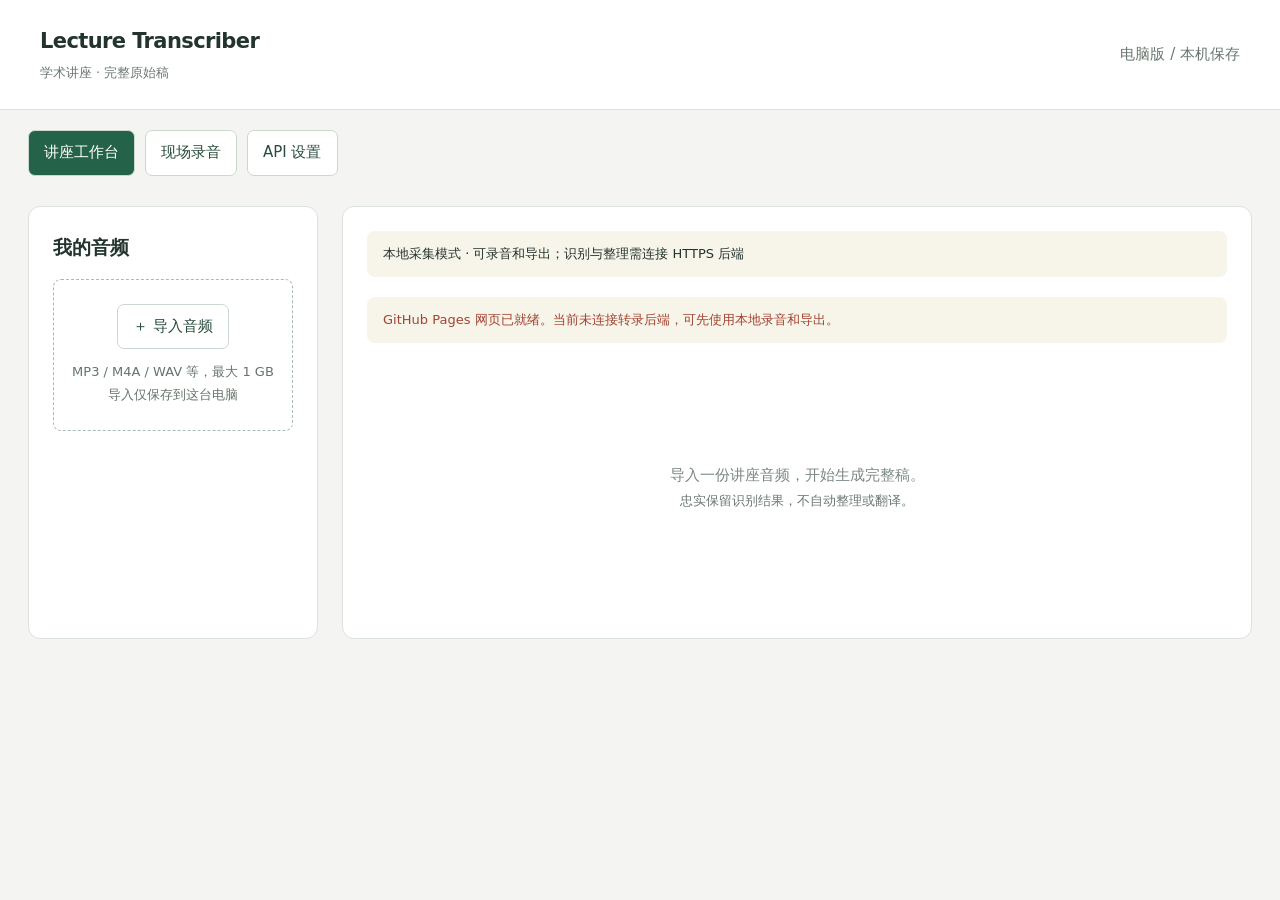
==== site/index.html @ 09725dba "Deploy Lecture Transcriber with local recording and optional private backend" ====
<!doctype html>
<html lang="zh-CN" data-host="pages">
<head>
  <meta charset="utf-8">
  <meta name="viewport" content="width=device-width,initial-scale=1">
  <title>Lecture Transcriber</title>
  <link rel="stylesheet" href="./static/style.css">
  <script defer src="./static/connection.js"></script>
  <script defer src="./static/app.js"></script>
  <script defer src="./static/workspace.js"></script>
  <script type="module" src="./static/recorder.js"></script>
  <link rel="manifest" href="./static/manifest.webmanifest">
  <meta name="theme-color" content="#246249">
  <meta name="apple-mobile-web-app-capable" content="yes">
  <link rel="apple-touch-icon" href="./static/icon-180.png">
</head>
<body>
<header><div><h1>Lecture Transcriber</h1><small>学术讲座 · 完整原始稿</small></div><span class="muted">电脑版 / 本机保存</span></header>
<nav class="topnav"><button data-page="workspace">讲座工作台</button><button data-page="record">现场录音</button><button data-page="settings">API 设置</button></nav>
<main>
  <aside class="panel">
    <h2>我的音频</h2>
    <div class="drop">
      <label class="file">＋ 导入音频<input id="file" type="file" accept=".aac,.amr,.avi,.flac,.flv,.m4a,.mkv,.mov,.mp3,.mp4,.mpeg,.ogg,.opus,.wav,.webm,.wma,.wmv"></label>
      <p class="info">MP3 / M4A / WAV 等，最大 1 GB<br>导入仅保存到这台电脑</p>
      <div id="importProgress" class="import-progress" hidden>
        <div class="progress-heading"><span id="importLabel">保存到本机</span><strong id="importPercent">0%</strong></div>
        <div id="importBar" class="bar" role="progressbar" aria-label="保存到本机" aria-valuemin="0" aria-valuemax="100" aria-valuenow="0"><span></span></div>
        <div id="importMeta" class="progress-meta"></div>
      </div>
    </div>
    <div id="list"></div>
  </aside>
  <section class="panel">
    <div id="config" class="notice">正在检查配置…</div>
    <div id="connection" class="notice error" role="status" hidden>暂时无法获取任务状态，请检查本机程序是否运行。下面保留最后一次获取的进度。</div>
    <div id="empty" class="empty">导入一份讲座音频，开始生成完整稿。<br><small>忠实保留识别结果，不自动整理或翻译。</small></div>
    <div id="detail" hidden>
      <h2 id="name"></h2>
      <details class="section-box"><summary>讲座信息</summary><div class="field-grid"><label>讲座名称<input id="projectTitle"></label><label>录音日期<input id="projectDate" type="date"></label><label class="wide">讲座主题<input id="projectTopic" placeholder="填写主题后，转录前自动生成术语，无需确认"></label></div><label><input id="diarization" type="checkbox"> 启用正式说话人分离（单声道，官方建议不超过两小时）</label><button id="saveProject">保存讲座信息</button><button id="again">保留版本并重新识别</button></details>
      <div id="state" class="info" aria-live="polite"></div>
      <div id="error" class="error" role="status"></div>
      <div class="progress-grid">
        <section class="progress-card">
          <div class="progress-heading"><h3>01 <span>上传音频</span></h3><strong id="cloudPercent">待上传</strong></div>
          <div id="cloudBar" class="bar" role="progressbar" aria-label="上传音频" aria-valuemin="0" aria-valuemax="100" aria-valuenow="0"><span></span></div>
          <div id="cloudLabel" class="progress-label">音频已在本机，尚未发送</div>
          <div id="cloudMeta" class="progress-meta"></div>
        </section>
        <section class="progress-card">
          <div class="progress-heading"><h3>02 <span>识别完整稿</span></h3><strong id="recognitionValue">待开始</strong></div>
          <div id="recognitionBar" class="bar" role="progressbar" aria-label="识别完整稿" aria-valuemin="0" aria-valuemax="100" aria-valuenow="0"><span></span></div>
          <div id="recognitionLabel" class="progress-label">上传完成后开始识别</div>
          <div id="recognitionMeta" class="progress-meta"></div>
        </section>
      </div>
      <div class="toolbar"><button id="start" class="primary">临时上传并转录</button></div>
      <p class="info">仅在点击转录后发送这份音频。使用百炼临时上传，无需配置自有 OSS；临时文件约 48 小时自动清理，应用无法提前删除。此通道仅供开发测试。识别可能产生费用，本机原音频始终保留。</p>
      <div class="toolbar">
        <select id="version" hidden aria-label="旧版稿件"><option value="original">原始识别稿</option><option value="edited">编辑稿</option></select>
        <select id="revision" aria-label="稿件历史版本"></select><button id="editVersion">编辑此版本</button>
        <button id="save">保存编辑稿</button><button id="txt">导出 TXT</button><button id="md">导出 Markdown</button><button id="json">导出稿件 JSON</button>
      </div>
      <div class="toolbar"><label><input id="includeTime" type="checkbox"> 导出时间戳</label><label><input id="includeSpeaker" type="checkbox"> 导出说话人</label><label><input id="paragraphMode" type="checkbox" checked> 段落视图</label><button id="lightTidy">轻度整理</button><button id="deepTidy">深度整理</button><button id="showDiff">与来源版本比较</button></div>
      <div id="aiActions" class="info" role="status"></div>
      <div id="paragraphs"></div>
      <textarea id="text" readonly aria-label="完整稿内容" placeholder="识别完成后，完整文字将在这里显示。"></textarea>
      <pre id="diff" hidden></pre>
      <details class="section-box"><summary>专业词汇表</summary><p class="info">词汇仅作识别辅助，不强制替换原话。权重 1–5；更改应用于新任务和下次实时连接。</p><div id="vocabStatus" class="info"></div><div id="vocabEntries"></div><button id="addVocab">添加词条</button><button id="saveVocab">保存词汇表</button><button id="generateVocab">根据主题重新生成</button><label>领域背景<textarea id="vocabBackground" class="short"></textarea></label><label>上下文（最多400字）<textarea id="vocabContext" maxlength="400" class="short"></textarea></label></details>
      <details class="section-box"><summary>说话人</summary><div id="speakerEntries"></div><button id="saveSpeakers">保存说话人名称</button><p class="info">实时阶段不区分说话人；完整音频识别后正式编号。不同任务的编号不自动认定为同一人。</p></details>
      <div class="toolbar"><button id="backupProject">导出完整项目备份</button><button id="downloadAudio">导出原音频</button></div>
      <p class="info">原始识别稿始终保留。编辑稿需点击保存；每次保存均保留本地历史快照。不自动润色或翻译，请结合原音频核对。默认仅识别第一音轨，不启用说话人分离。</p>
    </div>
  </section>
</main>
<section id="recordPage" class="page-panel" hidden>
  <h2>现场录音</h2><p class="info">iPhone 请在 Safari 中“添加到主屏幕”。只支持前台录音；后台、锁屏和系统中断可能停止录音，真实 iPhone 尚待验收。</p>
  <div class="field-grid"><label>讲座名称<input id="recordTitle" placeholder="现场录音"></label><label>讲座主题<input id="recordTopic" placeholder="用于自动生成专业词汇"></label></div>
  <label><input id="enableLive" type="checkbox"> 开启实时识别（会通过后端发送实时音频，可能产生费用）</label>
  <div class="record-clock"><strong id="recordDuration">0:00</strong><span id="recordState">尚未开始</span></div>
  <div class="health-grid"><div id="recordNetwork">检查网络…</div><div id="recordSave">暂无音频片段</div><div id="recordLive">实时识别未开启</div><div id="recordWake">录音时会尝试请求屏幕常亮</div></div>
  <div id="recordNotice" class="notice" role="status">每个片段在本地数据库确认保存后，才显示已保存。</div>
  <div class="toolbar"><button id="startRecord" class="primary">开始录音</button><button id="pauseRecord" disabled>暂停</button><button id="stopRecord" disabled>结束录音</button><button id="emergencyAudio">导出未保存的内存片段</button><select id="liveMode" aria-label="实时稿显示模式"><option value="subtitle">字幕模式</option><option value="document">文档模式</option></select></div>
  <div id="liveSubtitle" class="subtitle" aria-live="polite">等待识别文字…</div><pre id="liveDocument" class="live-document" hidden></pre>
  <div id="recordTransfer" class="info" role="status"></div><h3>本机录音与恢复</h3><p class="info">浏览器存储可能被系统清理，请及时导出音频；异常退出恢复不保证末尾片段可播放。这里不会自动删除片段。</p><div id="localRecordings"></div>
  <label class="file">恢复录音备份（选择音频及录音信息 JSON）<input id="restoreRecording" type="file" multiple accept="audio/*,.json,.webm,.m4a,.wav"></label>
</section>
<section id="settingsPage" class="page-panel" hidden>
  <section id="backendConnection" hidden><h2>连接私人转录后端</h2><p class="info">GitHub Pages 只托管网页。本地录音、保存和导出无需后端；实时识别、完整转录和整理需要另外运行的 HTTPS 后端。此处不填写百炼 API Key。</p><label>HTTPS 后端地址<input id="backendAddress" type="url" placeholder="https://backend.example.com"></label><button id="saveBackend">保存后端地址</button><button id="disconnectBackend">断开后端</button><div id="backendStatus" class="info"></div><hr></section>
  <h2>API 设置</h2><p class="info">密钥保存在后端，不返回给浏览器。留空密钥表示保留现有配置。</p>
  <div class="field-grid"><label>百炼 Workspace ID<input id="settingWorkspace"></label><label>地域<select id="settingRegion"><option value="cn-beijing">北京</option><option value="ap-southeast-1">新加坡</option></select></label><label>百炼 API Key<input id="settingKey" type="password" autocomplete="new-password"></label><label>整理 / 词汇模型<input id="settingModel" placeholder="填写你开通的 LLM 模型 ID"></label><label>可选 LLM Base URL<input id="settingBase" placeholder="默认使用百炼兼容接口"></label><label>可选 LLM API Key<input id="settingLlmKey" type="password" autocomplete="new-password"></label></div><button id="saveSettings">保存设置</button>
  <hr><h3>手动迁移与恢复</h3><p class="info">在设备间手动传输备份，不自动云同步。录音页面可直接导出本机音频；工作台可导出完整项目 ZIP。</p><label class="file">恢复项目备份<input type="file" id="restoreProject" accept=".zip"></label><div id="restoreStatus" class="info"></div>
  <hr><h3>设备能力与真机验收</h3><button id="deviceCheck">检查并导出设备能力报告</button><pre id="deviceReport"></pre><p class="info">能力检测不等于长时间录音验收。iPhone 需实际检查麦克风、暂停继续、断网、锁屏中断、存储失败和片段恢复。</p>
</section>
<dialog id="loginDialog"><h2>私人访问</h2><label>访问口令<input id="accessToken" type="password" autocomplete="current-password"></label><button id="loginButton">登录</button><div id="loginError" class="error"></div></dialog>
<div id="message" role="status" hidden></div>
</body>
</html>
---- site/static/style.css ----
*{box-sizing:border-box}
[hidden]{display:none!important}
body{margin:0;background:#f4f5f3;color:#23332e;font:15px/1.7 system-ui,'Microsoft YaHei',sans-serif}
header{padding:24px 40px;background:white;border-bottom:1px solid #dce2dd;display:flex;justify-content:space-between;align-items:center}
h1{font-size:21px;margin:0;letter-spacing:-.6px}small,.muted{color:#6b7770}
main{max-width:1400px;margin:30px auto;padding:0 28px;display:grid;grid-template-columns:290px minmax(0,1fr);gap:24px}
.panel{background:white;border:1px solid #dce2dd;border-radius:12px;padding:24px;min-width:0}
h2{margin:0 0 16px;font-size:19px;overflow-wrap:anywhere}
button,.file{border:1px solid #ccd7ce;border-radius:7px;background:white;color:#294c3c;padding:9px 15px;cursor:pointer;font:inherit;display:inline-block}
button:hover,.file:hover{background:#edf3ed}button.primary{background:#246249;color:white;border-color:#246249}
button:disabled{opacity:.55;cursor:default}input[type=file]{display:none}
.file:has(input:disabled){opacity:.5;cursor:default}
.drop{border:1px dashed #a8bbb0;padding:24px 14px;text-align:center;border-radius:8px;margin-bottom:20px}
.drop p{margin:12px 0 0}.item{display:block;text-align:left;width:100%;margin:8px 0;overflow-wrap:anywhere}
.selected{border-color:#246249;background:#edf3ed}.status{font-size:12px;color:#65786d}
.toolbar{display:flex;gap:8px;flex-wrap:wrap;margin:18px 0}
textarea{width:100%;min-height:400px;border:1px solid #dce2dd;border-radius:8px;padding:24px;font:16px/2 system-ui;resize:vertical;color:#243b2f}
#message{position:fixed;bottom:22px;left:50%;transform:translateX(-50%);background:#253e31;color:white;padding:12px 24px;border-radius:9px;max-width:85%;z-index:10}
.notice{padding:12px 16px;background:#f7f4e9;border-radius:8px;margin-bottom:20px;font-size:13px}
.error{color:#a24431;overflow-wrap:anywhere}.empty{padding:100px 20px;text-align:center;color:#7b8880}
.info{font-size:13px;color:#66746b}select{padding:9px;border:1px solid #ccd7ce;border-radius:7px;font:inherit}
.progress-grid{display:grid;grid-template-columns:1fr 1fr;gap:16px;margin-top:20px}
.progress-card{border:1px solid #dce2dd;background:#fcfdfb;border-radius:10px;padding:18px;min-width:0}
.progress-heading{display:flex;align-items:center;justify-content:space-between;gap:8px;margin-bottom:14px;font-size:13px}
.progress-heading h3{margin:0;color:#85978c;font-size:12px;font-weight:500;white-space:nowrap}
.progress-heading h3 span{margin-left:8px;color:#263f30;font-size:14px;font-weight:600}
.progress-heading strong{color:#246249;font-size:13px;white-space:nowrap;font-variant-numeric:tabular-nums}
.bar{height:8px;border-radius:8px;background:#e7ede7;overflow:hidden;position:relative}
.bar span{display:block;height:100%;width:0;background:#2c7957;border-radius:inherit;transition:width .3s ease}
.bar.indeterminate span{width:35%;animation:flow 1.8s ease-in-out infinite}
.bar.failed span{background:#ae5a43}.bar.paused span{background:#a3b0a5}
.progress-label{font-size:13px;margin-top:12px;color:#3b5445;min-height:23px}
.progress-meta{font-size:12px;color:#748177;min-height:20px;margin-top:4px;font-variant-numeric:tabular-nums}
.import-progress{text-align:left;margin-top:20px}.import-progress .progress-heading{margin-bottom:8px}
@keyframes flow{0%{transform:translateX(-110%)}100%{transform:translateX(390%)}}
@media(prefers-reduced-motion:reduce){.bar.indeterminate span{animation:none;transform:translateX(90%)}.bar span{transition:none}}
@media(max-width:900px){main{grid-template-columns:240px minmax(0,1fr);padding:0 18px;gap:16px}.panel{padding:18px}.progress-grid{grid-template-columns:1fr}}
@media(max-width:650px){main{grid-template-columns:1fr}header{padding:18px}header>.muted{display:none}textarea{min-height:300px}}
.topnav{display:flex;gap:10px;max-width:1400px;margin:20px auto 0;padding:0 28px}.topnav button[aria-current=page]{background:#246249;color:white}
.page-panel{max-width:1100px;margin:28px auto;padding:28px;background:white;border:1px solid #dce2dd;border-radius:12px}
.field-grid{display:grid;grid-template-columns:1fr 1fr;gap:14px;margin:16px 0}.field-grid .wide{grid-column:1/-1}label{font-size:13px;color:#4a6152}label>input:not([type=checkbox]):not([type=file]),label>select{display:block;width:100%;margin:5px 0;padding:9px;border:1px solid #ccd7ce;border-radius:6px;font:inherit}
.section-box{margin:16px 0;border:1px solid #dce2dd;border-radius:8px;padding:14px}.section-box summary{cursor:pointer;font-weight:600}.short{min-height:70px;font-size:14px;padding:10px}
.vocab-row{display:grid;grid-template-columns:1fr 1fr 65px 70px;gap:6px;margin:8px 0}.vocab-row input{min-width:0;padding:8px;border:1px solid #ccd7ce;border-radius:6px}.paragraph{margin:12px 0;padding:12px;border:1px solid #e1e8e1;border-radius:7px}.paragraph .meta{font-size:12px;color:#748177}.paragraph textarea{min-height:100px;padding:10px;border:0}.paragraph p{white-space:pre-wrap;margin:6px 0}
pre{white-space:pre-wrap;overflow-wrap:anywhere;background:#f4f6f3;padding:16px;font:14px/1.8 system-ui}.record-clock{display:flex;gap:20px;align-items:center;margin:24px 0}.record-clock strong{font-size:40px;font-variant-numeric:tabular-nums}.health-grid{display:grid;grid-template-columns:1fr 1fr;gap:12px;margin-bottom:20px;font-size:13px;color:#4a6152}.subtitle{padding:30px;background:#183b2a;color:white;border-radius:10px;font-size:26px;min-height:130px}.local-recording{border-top:1px solid #dce2dd;padding:18px 0}.local-recording button{margin:4px}.live-document{min-height:200px}dialog{border:1px solid #b8c8bb;border-radius:12px;max-width:90vw}dialog::backdrop{background:#183b2a88}
@media(max-width:650px){.field-grid,.health-grid{grid-template-columns:1fr}.page-panel{margin:16px;padding:18px}.vocab-row{grid-template-columns:1fr 1fr 55px}.vocab-row button{grid-column:1/-1}.topnav{padding:0 18px}.record-clock strong{font-size:32px}}
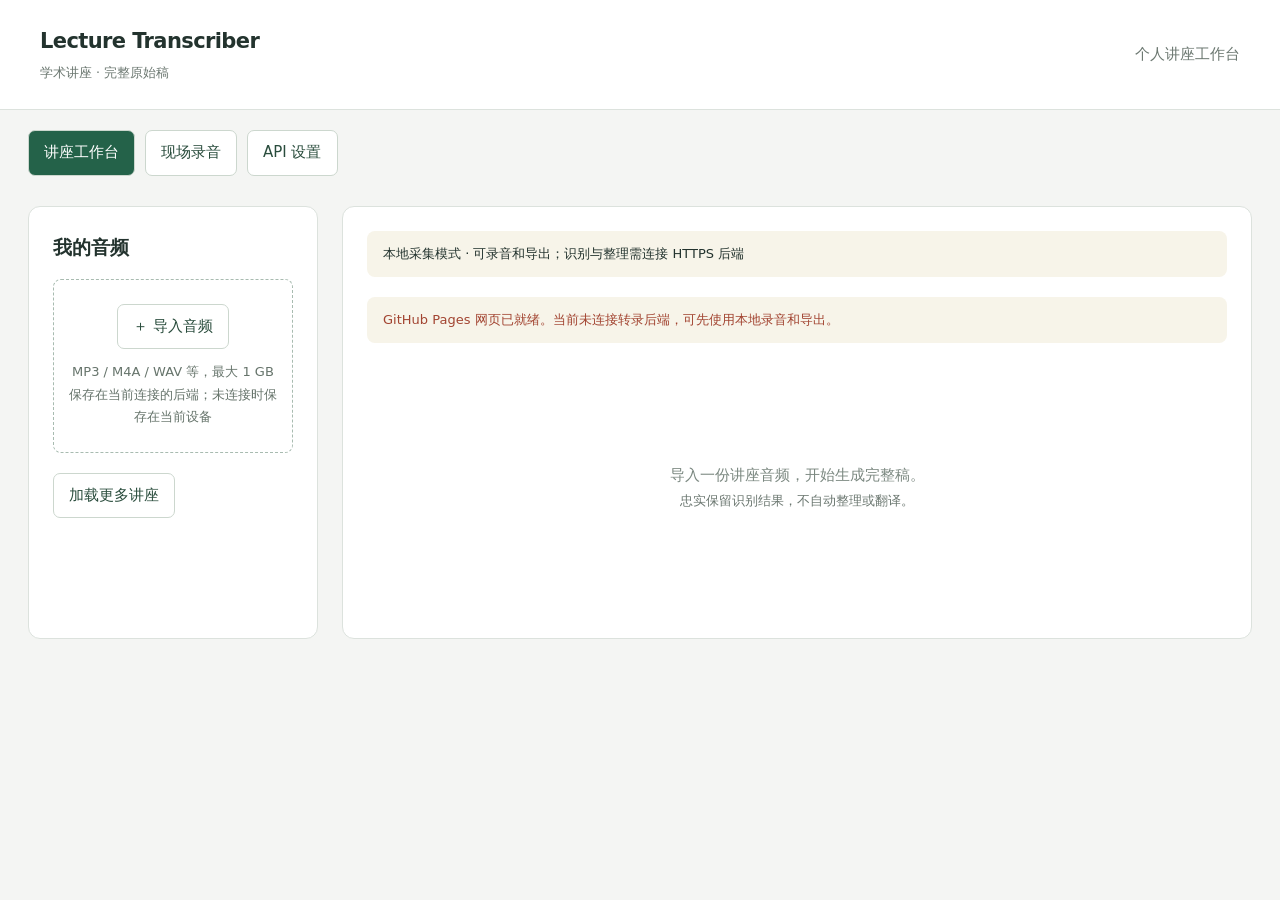
==== commit 8bca3df3: "Improve recording reliability, transcript integrity, resumable uploads and offline recovery" ====
--- a/site/index.html
+++ b/site/index.html
@@ -1,98 +1,97 @@
-<!doctype html>
-<html lang="zh-CN" data-host="pages">
-<head>
-  <meta charset="utf-8">
-  <meta name="viewport" content="width=device-width,initial-scale=1">
-  <title>Lecture Transcriber</title>
-  <link rel="stylesheet" href="./static/style.css">
-  <script defer src="./static/connection.js"></script>
-  <script defer src="./static/app.js"></script>
-  <script defer src="./static/workspace.js"></script>
-  <script type="module" src="./static/recorder.js"></script>
-  <link rel="manifest" href="./static/manifest.webmanifest">
-  <meta name="theme-color" content="#246249">
-  <meta name="apple-mobile-web-app-capable" content="yes">
-  <link rel="apple-touch-icon" href="./static/icon-180.png">
-</head>
-<body>
-<header><div><h1>Lecture Transcriber</h1><small>学术讲座 · 完整原始稿</small></div><span class="muted">电脑版 / 本机保存</span></header>
-<nav class="topnav"><button data-page="workspace">讲座工作台</button><button data-page="record">现场录音</button><button data-page="settings">API 设置</button></nav>
-<main>
-  <aside class="panel">
-    <h2>我的音频</h2>
-    <div class="drop">
-      <label class="file">＋ 导入音频<input id="file" type="file" accept=".aac,.amr,.avi,.flac,.flv,.m4a,.mkv,.mov,.mp3,.mp4,.mpeg,.ogg,.opus,.wav,.webm,.wma,.wmv"></label>
-      <p class="info">MP3 / M4A / WAV 等，最大 1 GB<br>导入仅保存到这台电脑</p>
-      <div id="importProgress" class="import-progress" hidden>
-        <div class="progress-heading"><span id="importLabel">保存到本机</span><strong id="importPercent">0%</strong></div>
-        <div id="importBar" class="bar" role="progressbar" aria-label="保存到本机" aria-valuemin="0" aria-valuemax="100" aria-valuenow="0"><span></span></div>
-        <div id="importMeta" class="progress-meta"></div>
-      </div>
-    </div>
-    <div id="list"></div>
-  </aside>
-  <section class="panel">
-    <div id="config" class="notice">正在检查配置…</div>
-    <div id="connection" class="notice error" role="status" hidden>暂时无法获取任务状态，请检查本机程序是否运行。下面保留最后一次获取的进度。</div>
-    <div id="empty" class="empty">导入一份讲座音频，开始生成完整稿。<br><small>忠实保留识别结果，不自动整理或翻译。</small></div>
-    <div id="detail" hidden>
-      <h2 id="name"></h2>
-      <details class="section-box"><summary>讲座信息</summary><div class="field-grid"><label>讲座名称<input id="projectTitle"></label><label>录音日期<input id="projectDate" type="date"></label><label class="wide">讲座主题<input id="projectTopic" placeholder="填写主题后，转录前自动生成术语，无需确认"></label></div><label><input id="diarization" type="checkbox"> 启用正式说话人分离（单声道，官方建议不超过两小时）</label><button id="saveProject">保存讲座信息</button><button id="again">保留版本并重新识别</button></details>
-      <div id="state" class="info" aria-live="polite"></div>
-      <div id="error" class="error" role="status"></div>
-      <div class="progress-grid">
-        <section class="progress-card">
-          <div class="progress-heading"><h3>01 <span>上传音频</span></h3><strong id="cloudPercent">待上传</strong></div>
-          <div id="cloudBar" class="bar" role="progressbar" aria-label="上传音频" aria-valuemin="0" aria-valuemax="100" aria-valuenow="0"><span></span></div>
-          <div id="cloudLabel" class="progress-label">音频已在本机，尚未发送</div>
-          <div id="cloudMeta" class="progress-meta"></div>
-        </section>
-        <section class="progress-card">
-          <div class="progress-heading"><h3>02 <span>识别完整稿</span></h3><strong id="recognitionValue">待开始</strong></div>
-          <div id="recognitionBar" class="bar" role="progressbar" aria-label="识别完整稿" aria-valuemin="0" aria-valuemax="100" aria-valuenow="0"><span></span></div>
-          <div id="recognitionLabel" class="progress-label">上传完成后开始识别</div>
-          <div id="recognitionMeta" class="progress-meta"></div>
-        </section>
-      </div>
-      <div class="toolbar"><button id="start" class="primary">临时上传并转录</button></div>
-      <p class="info">仅在点击转录后发送这份音频。使用百炼临时上传，无需配置自有 OSS；临时文件约 48 小时自动清理，应用无法提前删除。此通道仅供开发测试。识别可能产生费用，本机原音频始终保留。</p>
-      <div class="toolbar">
-        <select id="version" hidden aria-label="旧版稿件"><option value="original">原始识别稿</option><option value="edited">编辑稿</option></select>
-        <select id="revision" aria-label="稿件历史版本"></select><button id="editVersion">编辑此版本</button>
-        <button id="save">保存编辑稿</button><button id="txt">导出 TXT</button><button id="md">导出 Markdown</button><button id="json">导出稿件 JSON</button>
-      </div>
-      <div class="toolbar"><label><input id="includeTime" type="checkbox"> 导出时间戳</label><label><input id="includeSpeaker" type="checkbox"> 导出说话人</label><label><input id="paragraphMode" type="checkbox" checked> 段落视图</label><button id="lightTidy">轻度整理</button><button id="deepTidy">深度整理</button><button id="showDiff">与来源版本比较</button></div>
-      <div id="aiActions" class="info" role="status"></div>
-      <div id="paragraphs"></div>
-      <textarea id="text" readonly aria-label="完整稿内容" placeholder="识别完成后，完整文字将在这里显示。"></textarea>
-      <pre id="diff" hidden></pre>
-      <details class="section-box"><summary>专业词汇表</summary><p class="info">词汇仅作识别辅助，不强制替换原话。权重 1–5；更改应用于新任务和下次实时连接。</p><div id="vocabStatus" class="info"></div><div id="vocabEntries"></div><button id="addVocab">添加词条</button><button id="saveVocab">保存词汇表</button><button id="generateVocab">根据主题重新生成</button><label>领域背景<textarea id="vocabBackground" class="short"></textarea></label><label>上下文（最多400字）<textarea id="vocabContext" maxlength="400" class="short"></textarea></label></details>
-      <details class="section-box"><summary>说话人</summary><div id="speakerEntries"></div><button id="saveSpeakers">保存说话人名称</button><p class="info">实时阶段不区分说话人；完整音频识别后正式编号。不同任务的编号不自动认定为同一人。</p></details>
-      <div class="toolbar"><button id="backupProject">导出完整项目备份</button><button id="downloadAudio">导出原音频</button></div>
-      <p class="info">原始识别稿始终保留。编辑稿需点击保存；每次保存均保留本地历史快照。不自动润色或翻译，请结合原音频核对。默认仅识别第一音轨，不启用说话人分离。</p>
-    </div>
-  </section>
-</main>
-<section id="recordPage" class="page-panel" hidden>
-  <h2>现场录音</h2><p class="info">iPhone 请在 Safari 中“添加到主屏幕”。只支持前台录音；后台、锁屏和系统中断可能停止录音，真实 iPhone 尚待验收。</p>
-  <div class="field-grid"><label>讲座名称<input id="recordTitle" placeholder="现场录音"></label><label>讲座主题<input id="recordTopic" placeholder="用于自动生成专业词汇"></label></div>
-  <label><input id="enableLive" type="checkbox"> 开启实时识别（会通过后端发送实时音频，可能产生费用）</label>
-  <div class="record-clock"><strong id="recordDuration">0:00</strong><span id="recordState">尚未开始</span></div>
-  <div class="health-grid"><div id="recordNetwork">检查网络…</div><div id="recordSave">暂无音频片段</div><div id="recordLive">实时识别未开启</div><div id="recordWake">录音时会尝试请求屏幕常亮</div></div>
-  <div id="recordNotice" class="notice" role="status">每个片段在本地数据库确认保存后，才显示已保存。</div>
-  <div class="toolbar"><button id="startRecord" class="primary">开始录音</button><button id="pauseRecord" disabled>暂停</button><button id="stopRecord" disabled>结束录音</button><button id="emergencyAudio">导出未保存的内存片段</button><select id="liveMode" aria-label="实时稿显示模式"><option value="subtitle">字幕模式</option><option value="document">文档模式</option></select></div>
-  <div id="liveSubtitle" class="subtitle" aria-live="polite">等待识别文字…</div><pre id="liveDocument" class="live-document" hidden></pre>
-  <div id="recordTransfer" class="info" role="status"></div><h3>本机录音与恢复</h3><p class="info">浏览器存储可能被系统清理，请及时导出音频；异常退出恢复不保证末尾片段可播放。这里不会自动删除片段。</p><div id="localRecordings"></div>
-  <label class="file">恢复录音备份（选择音频及录音信息 JSON）<input id="restoreRecording" type="file" multiple accept="audio/*,.json,.webm,.m4a,.wav"></label>
-</section>
-<section id="settingsPage" class="page-panel" hidden>
-  <section id="backendConnection" hidden><h2>连接私人转录后端</h2><p class="info">GitHub Pages 只托管网页。本地录音、保存和导出无需后端；实时识别、完整转录和整理需要另外运行的 HTTPS 后端。此处不填写百炼 API Key。</p><label>HTTPS 后端地址<input id="backendAddress" type="url" placeholder="https://backend.example.com"></label><button id="saveBackend">保存后端地址</button><button id="disconnectBackend">断开后端</button><div id="backendStatus" class="info"></div><hr></section>
-  <h2>API 设置</h2><p class="info">密钥保存在后端，不返回给浏览器。留空密钥表示保留现有配置。</p>
-  <div class="field-grid"><label>百炼 Workspace ID<input id="settingWorkspace"></label><label>地域<select id="settingRegion"><option value="cn-beijing">北京</option><option value="ap-southeast-1">新加坡</option></select></label><label>百炼 API Key<input id="settingKey" type="password" autocomplete="new-password"></label><label>整理 / 词汇模型<input id="settingModel" placeholder="填写你开通的 LLM 模型 ID"></label><label>可选 LLM Base URL<input id="settingBase" placeholder="默认使用百炼兼容接口"></label><label>可选 LLM API Key<input id="settingLlmKey" type="password" autocomplete="new-password"></label></div><button id="saveSettings">保存设置</button>
-  <hr><h3>手动迁移与恢复</h3><p class="info">在设备间手动传输备份，不自动云同步。录音页面可直接导出本机音频；工作台可导出完整项目 ZIP。</p><label class="file">恢复项目备份<input type="file" id="restoreProject" accept=".zip"></label><div id="restoreStatus" class="info"></div>
-  <hr><h3>设备能力与真机验收</h3><button id="deviceCheck">检查并导出设备能力报告</button><pre id="deviceReport"></pre><p class="info">能力检测不等于长时间录音验收。iPhone 需实际检查麦克风、暂停继续、断网、锁屏中断、存储失败和片段恢复。</p>
-</section>
-<dialog id="loginDialog"><h2>私人访问</h2><label>访问口令<input id="accessToken" type="password" autocomplete="current-password"></label><button id="loginButton">登录</button><div id="loginError" class="error"></div></dialog>
-<div id="message" role="status" hidden></div>
-</body>
-</html>
+<!doctype html>
+<html lang="zh-CN" data-host="pages">
+<head>
+  <meta charset="utf-8">
+  <meta name="viewport" content="width=device-width,initial-scale=1">
+  <title>Lecture Transcriber</title>
+  <link rel="stylesheet" href="./static/style.css">
+  <script defer src="./static/connection.js"></script>
+  <script defer src="./static/app.js"></script>
+  <script defer src="./static/workspace.js"></script>
+  <script type="module" src="./static/recorder.js"></script>
+  <link rel="manifest" href="./static/manifest.webmanifest">
+  <meta name="theme-color" content="#246249">
+  <meta name="apple-mobile-web-app-capable" content="yes">
+  <link rel="apple-touch-icon" href="./static/icon-180.png">
+</head>
+<body>
+<header><div><h1>Lecture Transcriber</h1><small>学术讲座 · 完整原始稿</small></div><span class="muted">个人讲座工作台</span></header>
+<nav class="topnav"><button data-page="workspace">讲座工作台</button><button data-page="record">现场录音</button><button data-page="settings">API 设置</button></nav>
+<main>
+  <aside class="panel">
+    <h2>我的音频</h2>
+    <div class="drop">
+      <label class="file">＋ 导入音频<input id="file" type="file" accept=".aac,.amr,.avi,.flac,.flv,.m4a,.mkv,.mov,.mp3,.mp4,.mpeg,.ogg,.opus,.wav,.webm,.wma,.wmv"></label>
+      <p class="info">MP3 / M4A / WAV 等，最大 1 GB<br>保存在当前连接的后端；未连接时保存在当前设备</p>
+      <div id="importProgress" class="import-progress" hidden>
+        <div class="progress-heading"><span id="importLabel">保存到本机</span><strong id="importPercent">0%</strong></div>
+        <div id="importBar" class="bar" role="progressbar" aria-label="保存到本机" aria-valuemin="0" aria-valuemax="100" aria-valuenow="0"><span></span></div>
+        <div id="importMeta" class="progress-meta"></div>
+      </div>
+    </div>
+    <div id="list"></div><button id="moreProjects">加载更多讲座</button>
+  </aside>
+  <section class="panel">
+    <div id="config" class="notice">正在检查配置…</div>
+    <div id="connection" class="notice error" role="status" hidden>暂时无法获取任务状态，请检查本机程序是否运行。下面保留最后一次获取的进度。</div>
+    <div id="empty" class="empty">导入一份讲座音频，开始生成完整稿。<br><small>忠实保留识别结果，不自动整理或翻译。</small></div>
+    <div id="detail" hidden>
+      <h2 id="name"></h2>
+      <details class="section-box"><summary>讲座信息</summary><div class="field-grid"><label>讲座名称<input id="projectTitle"></label><label>录音日期<input id="projectDate" type="date"></label><label class="wide">讲座主题<input id="projectTopic" placeholder="填写主题后，转录前自动生成术语，无需确认"></label></div><label><input id="diarization" type="checkbox"> 启用正式说话人分离（单声道，官方建议不超过两小时）</label><button id="saveProject">保存讲座信息</button><button id="again">保留版本并重新识别</button></details>
+      <div id="state" class="info" aria-live="polite"></div>
+      <div id="error" class="error" role="status"></div>
+      <div class="progress-grid">
+        <section class="progress-card">
+          <div class="progress-heading"><h3>01 <span>上传音频</span></h3><strong id="cloudPercent">待上传</strong></div>
+          <div id="cloudBar" class="bar" role="progressbar" aria-label="上传音频" aria-valuemin="0" aria-valuemax="100" aria-valuenow="0"><span></span></div>
+          <div id="cloudLabel" class="progress-label">音频已在本机，尚未发送</div>
+          <div id="cloudMeta" class="progress-meta"></div>
+        </section>
+        <section class="progress-card">
+          <div class="progress-heading"><h3>02 <span>识别完整稿</span></h3><strong id="recognitionValue">待开始</strong></div>
+          <div id="recognitionBar" class="bar" role="progressbar" aria-label="识别完整稿" aria-valuemin="0" aria-valuemax="100" aria-valuenow="0"><span></span></div>
+          <div id="recognitionLabel" class="progress-label">上传完成后开始识别</div>
+          <div id="recognitionMeta" class="progress-meta"></div>
+        </section>
+      </div>
+      <div class="toolbar"><button id="start" class="primary">临时上传并转录</button></div>
+      <p class="info">仅在点击转录后发送这份音频。使用百炼临时上传，无需配置自有 OSS；临时文件约 48 小时自动清理，应用无法提前删除。此通道仅供开发测试。识别可能产生费用，本机原音频始终保留。</p>
+      <div class="toolbar">
+        <select id="revision" aria-label="稿件历史版本"></select><button id="editVersion">编辑此版本</button>
+        <button id="save">保存编辑稿</button><button id="txt">导出 TXT</button><button id="md">导出 Markdown</button><button id="json">导出稿件 JSON</button>
+      </div>
+      <div class="toolbar"><label><input id="includeTime" type="checkbox"> 导出时间戳</label><label><input id="includeSpeaker" type="checkbox"> 导出说话人</label><label><input id="paragraphMode" type="checkbox" checked> 段落视图</label><button id="lightTidy">轻度整理</button><button id="deepTidy">深度整理</button><button id="showDiff">与来源版本比较</button></div>
+      <div class="toolbar"><button id="restoreDraft" hidden>恢复本地未提交草稿</button><span id="draftStatus" class="info"></span></div><div id="aiActions" class="info" role="status"></div>
+      <div id="paragraphs"></div>
+      <textarea id="text" readonly aria-label="完整稿内容" placeholder="识别完成后，完整文字将在这里显示。"></textarea>
+      <pre id="diff" hidden></pre><pre id="modelRuns" hidden></pre>
+      <details class="section-box"><summary>专业词汇表</summary><p class="info">词汇仅作识别辅助，不强制替换原话。权重 1–5；更改应用于新任务和下次实时连接。</p><div id="vocabStatus" class="info"></div><div id="vocabEntries"></div><button id="addVocab">添加词条</button><button id="saveVocab">保存词汇表</button><button id="generateVocab">根据主题重新生成</button><label>领域背景<textarea id="vocabBackground" class="short"></textarea></label><label>上下文（最多400字）<textarea id="vocabContext" maxlength="400" class="short"></textarea></label></details>
+      <details class="section-box"><summary>说话人</summary><div id="speakerEntries"></div><button id="saveSpeakers">保存说话人名称</button><p class="info">实时阶段不区分说话人；完整音频识别后正式编号。不同任务的编号不自动认定为同一人。</p></details>
+      <div class="toolbar"><button id="backupProject">导出完整项目备份</button><button id="downloadAudio">导出原音频</button><button id="stopWaiting">停止本地等待</button><button id="deleteProject">删除项目</button><button id="showRuns">查看模型调用记录</button></div>
+      <p class="info">原始识别稿始终保留。编辑稿需点击保存；每次保存均保留本地历史快照。不自动润色或翻译，请结合原音频核对。识别前校验音频并将所有音轨、声道混合为无损单声道副本，原音频保留。重叠讲话仍可能难以辨认。默认不启用说话人分离。</p>
+    </div>
+  </section>
+</main>
+<section id="recordPage" class="page-panel" hidden>
+  <h2>现场录音</h2><p class="info">iPhone 请在 Safari 中“添加到主屏幕”。只支持前台录音；后台、锁屏和系统中断可能停止录音，真实 iPhone 尚待验收。</p>
+  <div class="field-grid"><label>讲座名称<input id="recordTitle" placeholder="现场录音"></label><label>讲座主题<input id="recordTopic" placeholder="用于自动生成专业词汇"></label></div>
+  <label><input id="enableLive" type="checkbox"> 开启实时识别（会通过后端发送实时音频，可能产生费用）</label>
+  <div class="record-clock"><strong id="recordDuration">0:00</strong><span id="recordState">尚未开始</span></div>
+  <div class="health-grid"><div id="recordNetwork">检查网络…</div><div id="recordSave">暂无音频片段</div><div id="recordLive">实时识别未开启</div><div id="recordWake">录音时会尝试请求屏幕常亮</div></div>
+  <div id="recordNotice" class="notice" role="status">每个片段在本地数据库确认保存后，才显示已保存。</div>
+  <div class="toolbar"><button id="startRecord" class="primary">开始录音</button><button id="pauseRecord" disabled>暂停</button><button id="stopRecord" disabled>结束录音</button><button id="emergencyAudio">导出未保存的内存片段</button><select id="liveMode" aria-label="实时稿显示模式"><option value="subtitle">字幕模式</option><option value="document">文档模式</option></select></div>
+  <div id="liveSubtitle" class="subtitle" aria-live="polite">等待识别文字…</div><pre id="liveDocument" class="live-document" hidden></pre>
+  <div id="recordTransfer" class="info" role="status"></div><progress id="recordUploadProgress" max="100" value="0" hidden aria-label="上传到私人后端"></progress><div id="localStorageUsed" class="info"></div><h3>本机录音与恢复</h3><p class="info">浏览器存储可能被系统清理，请及时导出音频；异常退出恢复不保证末尾片段可播放。这里不会自动删除片段。</p><div id="localRecordings"></div>
+  <label class="file">恢复录音备份（选择音频及录音信息 JSON）<input id="restoreRecording" type="file" multiple accept="audio/*,.json,.webm,.m4a,.wav"></label>
+</section>
+<section id="settingsPage" class="page-panel" hidden>
+  <section id="backendConnection" hidden><h2>连接私人转录后端</h2><p class="info">GitHub Pages 只托管网页。本地录音、保存和导出无需后端；实时识别、完整转录和整理需要另外运行的 HTTPS 后端。此处不填写百炼 API Key。</p><label>HTTPS 后端地址<input id="backendAddress" type="url" placeholder="https://backend.example.com"></label><button id="saveBackend">保存后端地址</button><button id="disconnectBackend">断开后端</button><div id="backendStatus" class="info"></div><hr></section>
+  <h2>API 设置</h2><p class="info">密钥保存在后端，不返回给浏览器。留空密钥表示保留现有配置。</p>
+  <div class="field-grid"><label>百炼 Workspace ID<input id="settingWorkspace"></label><label>地域<select id="settingRegion"><option value="cn-beijing">北京</option><option value="ap-southeast-1">新加坡</option></select></label><label>百炼 API Key<input id="settingKey" type="password" autocomplete="new-password"></label><label>整理 / 词汇模型<input id="settingModel" placeholder="填写你开通的 LLM 模型 ID"></label><label>可选 LLM Base URL<input id="settingBase" placeholder="默认使用百炼兼容接口"></label><label>可选 LLM API Key<input id="settingLlmKey" type="password" autocomplete="new-password"></label></div><button id="saveSettings">保存设置</button>
+  <hr><h3>手动迁移与恢复</h3><p class="info">在设备间手动传输备份，不自动云同步。录音页面可直接导出本机音频；工作台可导出完整项目 ZIP。</p><label class="file">恢复项目备份<input type="file" id="restoreProject" accept=".zip"></label><div id="restoreStatus" class="info"></div>
+  <hr><h3>设备能力与真机验收</h3><button id="deviceCheck">检查并导出设备能力报告</button><pre id="deviceReport"></pre><p class="info">能力检测不等于长时间录音验收。iPhone 需实际检查麦克风、暂停继续、断网、锁屏中断、存储失败和片段恢复。</p>
+</section>
+<dialog id="loginDialog"><h2>私人访问</h2><label>访问口令<input id="accessToken" type="password" autocomplete="current-password"></label><button id="loginButton">登录</button><div id="loginError" class="error"></div></dialog>
+<div id="message" role="status" hidden></div>
+</body>
+</html>
